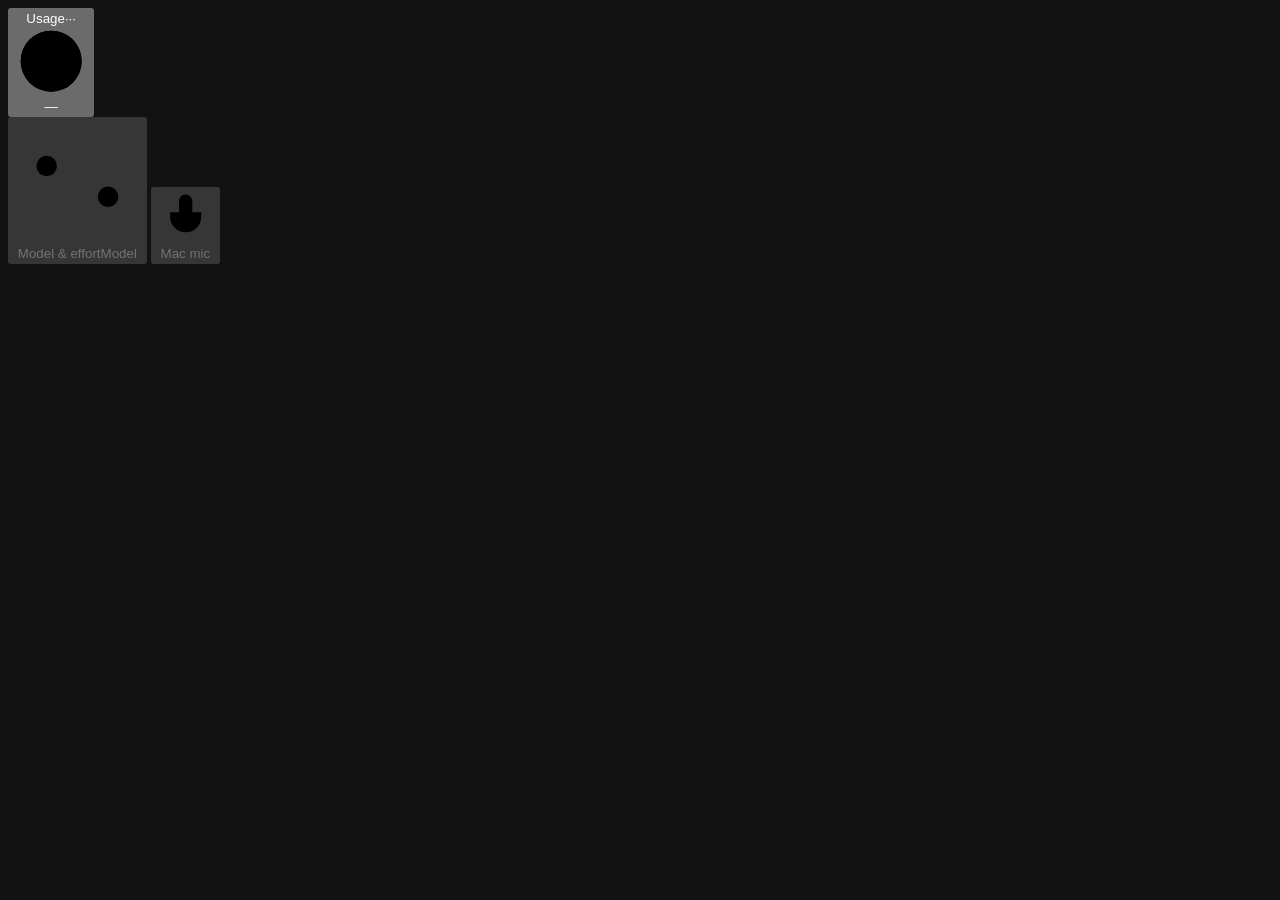
==== Sources/CodexUsageWeb/Resources/index.html @ e4d94e7c "Add Micro controls for models, dictation and pending requests" ====
<!doctype html>
<html lang="en">
<head>
  <meta charset="utf-8">
  <meta name="viewport" content="width=device-width, initial-scale=1, viewport-fit=cover">
  <meta name="color-scheme" content="dark">
  <meta name="theme-color" content="#141615">
  <meta name="apple-mobile-web-app-capable" content="yes">
  <meta name="referrer" content="no-referrer">
  <title>Codex-Usage Web Deck</title>
  <link rel="icon" href="data:,">
  <link rel="stylesheet" href="/deck.css">
  <script src="/deck.js" defer></script>
</head>
<body>
  <main class="remote" aria-label="Codex model deck">
    <div id="presets" class="deck-grid" aria-label="Model presets and usage" aria-busy="true">
      <button id="usage-key" type="button" class="deck-key usage-key" aria-label="Usage unavailable. Open deck controls" aria-haspopup="dialog">
        <span class="key-top"><span>Usage</span><span class="settings-icon" aria-hidden="true">···</span></span>
        <span class="usage-dial">
          <svg viewBox="0 0 120 120" aria-hidden="true"><circle class="ring-track" cx="60" cy="60" r="52"/><circle id="usage-ring" class="ring-value" cx="60" cy="60" r="52" pathLength="100" stroke-dasharray="0 100"/></svg>
          <span class="usage-reading"><span id="usage-value">—</span></span>
        </span>
      </button>
    </div>
    <nav id="micro-dock" class="micro-dock" aria-label="Codex controls">
      <button id="open-model" type="button" class="dock-button model-control" aria-haspopup="dialog" disabled>
        <svg viewBox="0 0 24 24" aria-hidden="true"><path d="M6 4v16m12-16v16M2 9h8m4 6h8"/><circle cx="6" cy="9" r="2"/><circle cx="18" cy="15" r="2"/></svg>
        <span id="model-control-label">Model & effort</span><span class="compact-model-label" aria-hidden="true">Model</span>
      </button>
      <button id="dictation" type="button" class="dock-button" aria-label="Start Mac dictation" aria-pressed="false" disabled>
        <svg viewBox="0 0 24 24" aria-hidden="true"><rect x="9" y="2" width="6" height="13" rx="3"/><path d="M5 10v2a7 7 0 0 0 14 0v-2M12 19v3m-4 0h8"/></svg>
        <span id="dictation-label">Mac mic</span>
      </button>
      <button id="open-requests" type="button" class="dock-button requests-control" aria-haspopup="dialog" hidden>
        <svg viewBox="0 0 24 24" aria-hidden="true"><path d="M20 3H4v14h5l3 4 3-4h5zM8 8h8m-8 4h5"/></svg><span id="requests-label">Requests</span>
      </button>
    </nav>
    <section id="pairing" class="pairing" aria-labelledby="pairing-title" hidden>
      <h1 id="pairing-title">Connect to your Mac</h1>
      <p>Open Web Deck in the Codex-Usage menu on your Mac and scan a new pairing QR code.</p>
      <p class="secondary">Keep both devices on the same Wi-Fi.</p>
      <button id="retry-pairing" type="button" class="control-button">Check connection</button>
    </section>
    <div id="notice" class="notice" hidden><p id="notice-text"></p><button id="dismiss-notice" type="button" aria-label="Dismiss notification">×</button></div>
    <p id="feedback" class="sr-only" role="status" aria-live="polite" aria-atomic="true"></p>
    <noscript><p class="notice">Enable JavaScript to use the deck.</p></noscript>
  </main>
  <dialog id="model-controls" aria-labelledby="model-title">
    <div class="dialog-heading"><h2 id="model-title">Model & effort</h2><button type="button" class="dialog-close" data-close="model-controls" aria-label="Close model controls">×</button></div>
    <label class="field-label" for="model-select">Model</label>
    <select id="model-select"></select>
    <div id="effort-dial" class="effort-dial" aria-hidden="true">
      <svg viewBox="0 0 160 160"><path class="dial-track" d="M30 130a70 70 0 1 1 100 0"/><circle class="dial-face" cx="80" cy="80" r="58"/><g id="dial-indicator"><path d="M80 34v12"/></g></svg>
      <span id="effort-value">—</span>
    </div>
    <label class="sr-only" for="effort-range">Reasoning effort</label>
    <input id="effort-range" type="range" min="0" max="0" step="1" value="0" disabled>
    <div class="effort-bounds" aria-hidden="true"><span id="effort-min"></span><span id="effort-max"></span></div>
    <p id="model-status" class="secondary" role="status">Choose a model, then drag or turn the dial.</p>
  </dialog>
  <dialog id="requests" aria-labelledby="requests-title">
    <div class="dialog-heading"><h2 id="requests-title">Codex is waiting</h2><button type="button" class="dialog-close" data-close="requests" aria-label="Close requests">×</button></div>
    <p id="request-target" class="secondary"></p>
    <div id="requests-content"></div>
    <p id="requests-status" class="secondary" role="status"></p>
  </dialog>
  <dialog id="controls" aria-labelledby="controls-title">
    <div class="dialog-heading"><h2 id="controls-title">Deck controls</h2><button id="close-controls" type="button" aria-label="Close controls">×</button></div>
    <p id="connection-label" class="secondary">Connecting</p>
    <p class="field-label">Active chat</p><p id="target-title">Waiting for Codex…</p>
    <p id="usage-details" class="secondary"></p>
    <p id="pending-unavailable" class="secondary" hidden></p>
    <div class="control-grid">
      <button id="fullscreen" type="button" class="control-button">Enter full screen</button>
      <button id="refresh" type="button" class="control-button">Refresh</button>
      <button id="logout" type="button" class="control-button" hidden>Disconnect</button>
    </div>
    <p id="controls-status" class="request-error" role="status"></p>
    <p id="fullscreen-help" class="secondary" hidden></p>
  </dialog>
</body>
</html>
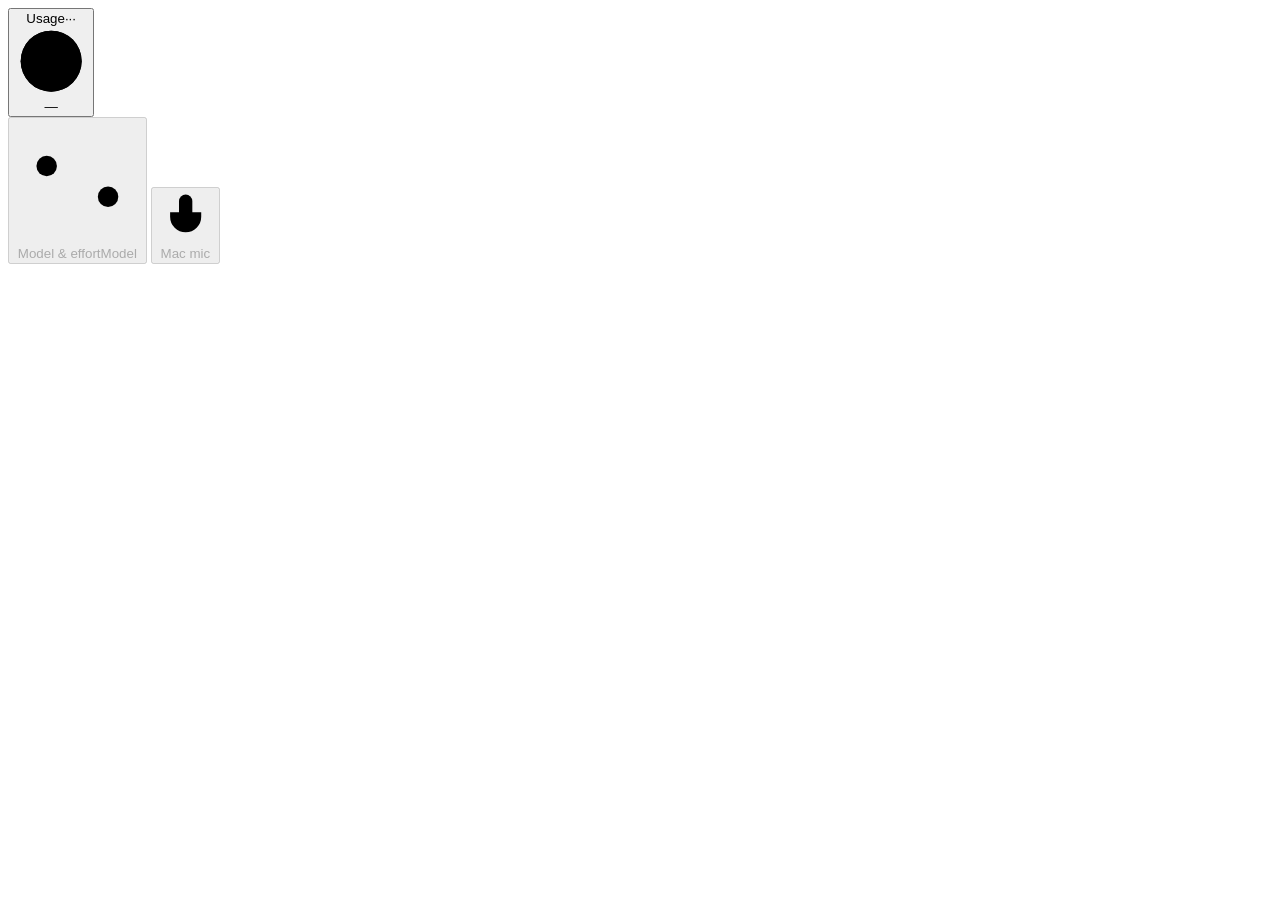
==== commit 8b5053ac: "Restyle Web Deck with white physical keycaps" ====
--- a/Sources/CodexUsageWeb/Resources/index.html
+++ b/Sources/CodexUsageWeb/Resources/index.html
@@ -3,8 +3,8 @@
 <head>
   <meta charset="utf-8">
   <meta name="viewport" content="width=device-width, initial-scale=1, viewport-fit=cover">
-  <meta name="color-scheme" content="dark">
-  <meta name="theme-color" content="#141615">
+  <meta name="color-scheme" content="light">
+  <meta name="theme-color" content="#e3e7e8">
   <meta name="apple-mobile-web-app-capable" content="yes">
   <meta name="referrer" content="no-referrer">
   <title>Codex-Usage Web Deck</title>
@@ -14,6 +14,7 @@
 </head>
 <body>
   <main class="remote" aria-label="Codex model deck">
+    <div class="deck-surface">
     <div id="presets" class="deck-grid" aria-label="Model presets and usage" aria-busy="true">
       <button id="usage-key" type="button" class="deck-key usage-key" aria-label="Usage unavailable. Open deck controls" aria-haspopup="dialog">
         <span class="key-top"><span>Usage</span><span class="settings-icon" aria-hidden="true">···</span></span>
@@ -36,6 +37,7 @@
         <svg viewBox="0 0 24 24" aria-hidden="true"><path d="M20 3H4v14h5l3 4 3-4h5zM8 8h8m-8 4h5"/></svg><span id="requests-label">Requests</span>
       </button>
     </nav>
+    </div>
     <section id="pairing" class="pairing" aria-labelledby="pairing-title" hidden>
       <h1 id="pairing-title">Connect to your Mac</h1>
       <p>Open Web Deck in the Codex-Usage menu on your Mac and scan a new pairing QR code.</p>
@@ -51,7 +53,7 @@
     <label class="field-label" for="model-select">Model</label>
     <select id="model-select"></select>
     <div id="effort-dial" class="effort-dial" aria-hidden="true">
-      <svg viewBox="0 0 160 160"><path class="dial-track" d="M30 130a70 70 0 1 1 100 0"/><circle class="dial-face" cx="80" cy="80" r="58"/><g id="dial-indicator"><path d="M80 34v12"/></g></svg>
+      <svg viewBox="0 0 160 160"><defs><linearGradient id="dial-material" x1="0" y1="0" x2=".8" y2="1"><stop stop-color="#ffffff"/><stop offset="1" stop-color="#d4dbdd"/></linearGradient></defs><path class="dial-track" d="M30 130a70 70 0 1 1 100 0"/><circle class="dial-face" cx="80" cy="80" r="58"/><g id="dial-indicator"><path d="M80 34v12"/></g></svg>
       <span id="effort-value">—</span>
     </div>
     <label class="sr-only" for="effort-range">Reasoning effort</label>
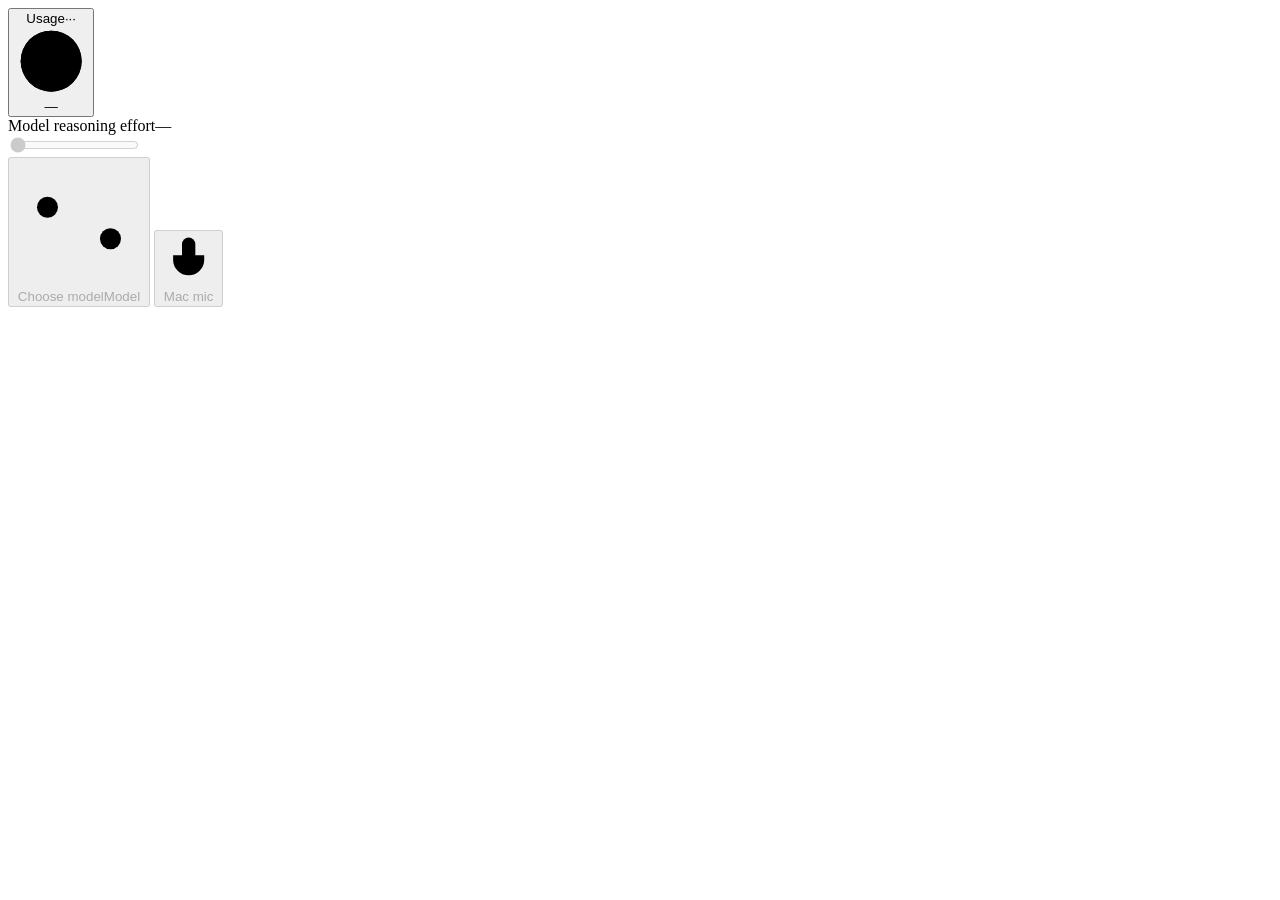
==== commit a4049294: "Place active-model effort slider directly on Web Deck" ====
--- a/Sources/CodexUsageWeb/Resources/index.html
+++ b/Sources/CodexUsageWeb/Resources/index.html
@@ -24,10 +24,15 @@
         </span>
       </button>
     </div>
+    <div id="effort-control" class="effort-control">
+      <div class="effort-heading"><label for="effort-range"><span id="effort-model">Model</span><span class="sr-only"> reasoning effort</span></label><output id="effort-value" for="effort-range">—</output></div>
+      <input id="effort-range" type="range" min="0" max="0" step="1" value="0" disabled>
+      <div class="effort-bounds" aria-hidden="true"><span id="effort-min"></span><span id="effort-max"></span></div>
+    </div>
     <nav id="micro-dock" class="micro-dock" aria-label="Codex controls">
       <button id="open-model" type="button" class="dock-button model-control" aria-haspopup="dialog" disabled>
         <svg viewBox="0 0 24 24" aria-hidden="true"><path d="M6 4v16m12-16v16M2 9h8m4 6h8"/><circle cx="6" cy="9" r="2"/><circle cx="18" cy="15" r="2"/></svg>
-        <span id="model-control-label">Model & effort</span><span class="compact-model-label" aria-hidden="true">Model</span>
+        <span id="model-control-label">Choose model</span><span class="compact-model-label" aria-hidden="true">Model</span>
       </button>
       <button id="dictation" type="button" class="dock-button" aria-label="Start Mac dictation" aria-pressed="false" disabled>
         <svg viewBox="0 0 24 24" aria-hidden="true"><rect x="9" y="2" width="6" height="13" rx="3"/><path d="M5 10v2a7 7 0 0 0 14 0v-2M12 19v3m-4 0h8"/></svg>
@@ -49,17 +54,10 @@
     <noscript><p class="notice">Enable JavaScript to use the deck.</p></noscript>
   </main>
   <dialog id="model-controls" aria-labelledby="model-title">
-    <div class="dialog-heading"><h2 id="model-title">Model & effort</h2><button type="button" class="dialog-close" data-close="model-controls" aria-label="Close model controls">×</button></div>
+    <div class="dialog-heading"><h2 id="model-title">Model</h2><button type="button" class="dialog-close" data-close="model-controls" aria-label="Close model controls">×</button></div>
     <label class="field-label" for="model-select">Model</label>
     <select id="model-select"></select>
-    <div id="effort-dial" class="effort-dial" aria-hidden="true">
-      <svg viewBox="0 0 160 160"><defs><linearGradient id="dial-material" x1="0" y1="0" x2=".8" y2="1"><stop stop-color="#ffffff"/><stop offset="1" stop-color="#d4dbdd"/></linearGradient></defs><path class="dial-track" d="M30 130a70 70 0 1 1 100 0"/><circle class="dial-face" cx="80" cy="80" r="58"/><g id="dial-indicator"><path d="M80 34v12"/></g></svg>
-      <span id="effort-value">—</span>
-    </div>
-    <label class="sr-only" for="effort-range">Reasoning effort</label>
-    <input id="effort-range" type="range" min="0" max="0" step="1" value="0" disabled>
-    <div class="effort-bounds" aria-hidden="true"><span id="effort-min"></span><span id="effort-max"></span></div>
-    <p id="model-status" class="secondary" role="status">Choose a model, then drag or turn the dial.</p>
+    <p id="model-status" class="secondary" role="status">Choose a model to apply it.</p>
   </dialog>
   <dialog id="requests" aria-labelledby="requests-title">
     <div class="dialog-heading"><h2 id="requests-title">Codex is waiting</h2><button type="button" class="dialog-close" data-close="requests" aria-label="Close requests">×</button></div>
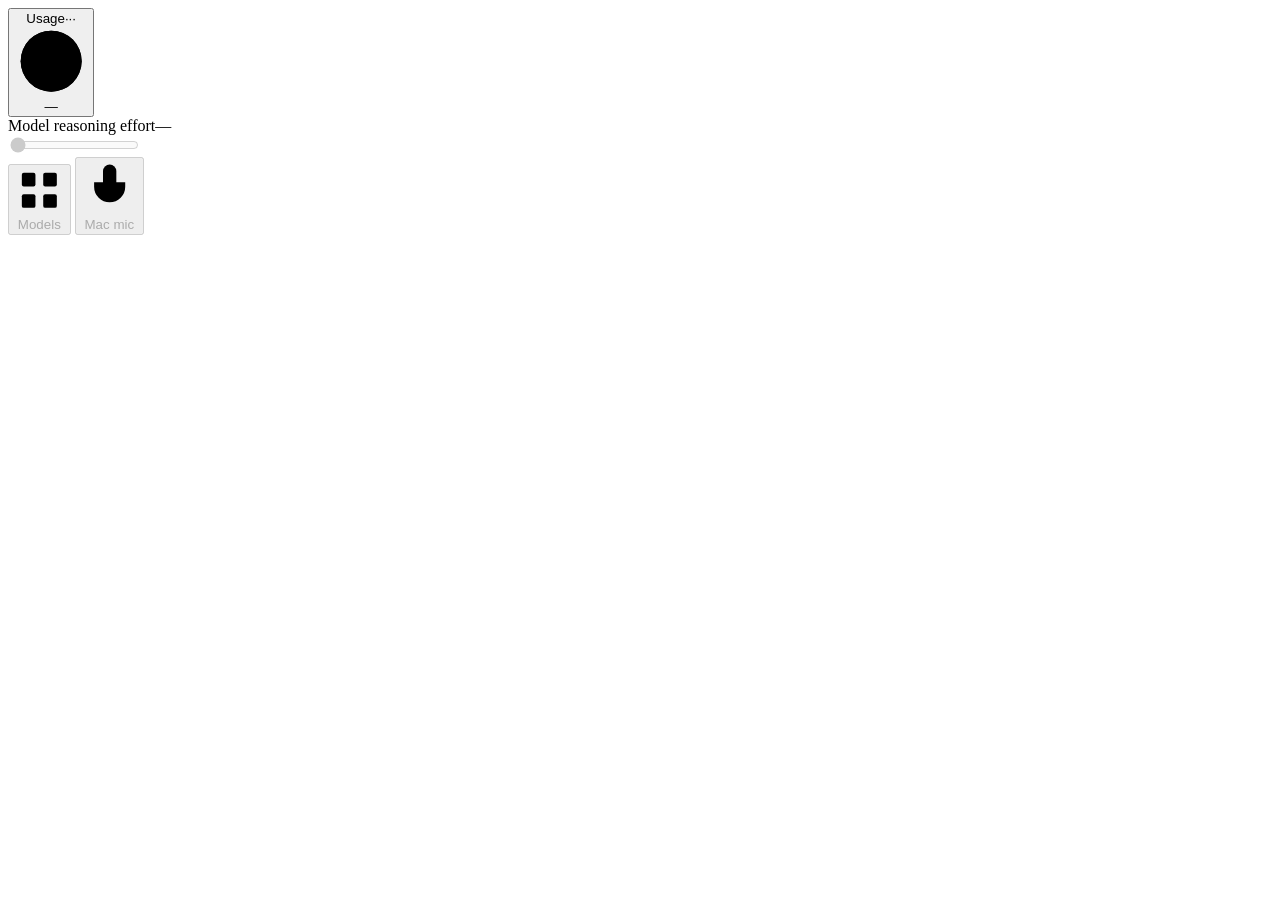
==== commit 45d9aafd: "Rename Codex Deck and switch between models and presets inline" ====
--- a/Sources/CodexUsageWeb/Resources/index.html
+++ b/Sources/CodexUsageWeb/Resources/index.html
@@ -7,7 +7,8 @@
   <meta name="theme-color" content="#e3e7e8">
   <meta name="apple-mobile-web-app-capable" content="yes">
   <meta name="referrer" content="no-referrer">
-  <title>Codex-Usage Web Deck</title>
+  <title>Codex Deck</title>
+  <meta name="apple-mobile-web-app-title" content="Codex Deck">
   <link rel="icon" href="data:,">
   <link rel="stylesheet" href="/deck.css">
   <script src="/deck.js" defer></script>
@@ -15,6 +16,7 @@
 <body>
   <main class="remote" aria-label="Codex model deck">
     <div class="deck-surface">
+    <div id="key-surface" class="key-surface" data-view="presets">
     <div id="presets" class="deck-grid" aria-label="Model presets and usage" aria-busy="true">
       <button id="usage-key" type="button" class="deck-key usage-key" aria-label="Usage unavailable. Open deck controls" aria-haspopup="dialog">
         <span class="key-top"><span>Usage</span><span class="settings-icon" aria-hidden="true">···</span></span>
@@ -24,15 +26,17 @@
         </span>
       </button>
     </div>
+    <div id="model-catalog" class="model-catalog" aria-label="Models" hidden></div>
+    </div>
     <div id="effort-control" class="effort-control">
       <div class="effort-heading"><label for="effort-range"><span id="effort-model">Model</span><span class="sr-only"> reasoning effort</span></label><output id="effort-value" for="effort-range">—</output></div>
       <input id="effort-range" type="range" min="0" max="0" step="1" value="0" disabled>
       <div class="effort-bounds" aria-hidden="true"><span id="effort-min"></span><span id="effort-max"></span></div>
     </div>
     <nav id="micro-dock" class="micro-dock" aria-label="Codex controls">
-      <button id="open-model" type="button" class="dock-button model-control" aria-haspopup="dialog" disabled>
-        <svg viewBox="0 0 24 24" aria-hidden="true"><path d="M6 4v16m12-16v16M2 9h8m4 6h8"/><circle cx="6" cy="9" r="2"/><circle cx="18" cy="15" r="2"/></svg>
-        <span id="model-control-label">Choose model</span><span class="compact-model-label" aria-hidden="true">Model</span>
+      <button id="open-model" type="button" class="dock-button model-control" aria-controls="model-catalog" aria-expanded="false" disabled>
+        <svg viewBox="0 0 24 24" aria-hidden="true"><rect x="3" y="3" width="7" height="7" rx="1"/><rect x="14" y="3" width="7" height="7" rx="1"/><rect x="3" y="14" width="7" height="7" rx="1"/><rect x="14" y="14" width="7" height="7" rx="1"/></svg>
+        <span id="model-control-label">Models</span>
       </button>
       <button id="dictation" type="button" class="dock-button" aria-label="Start Mac dictation" aria-pressed="false" disabled>
         <svg viewBox="0 0 24 24" aria-hidden="true"><rect x="9" y="2" width="6" height="13" rx="3"/><path d="M5 10v2a7 7 0 0 0 14 0v-2M12 19v3m-4 0h8"/></svg>
@@ -45,7 +49,7 @@
     </div>
     <section id="pairing" class="pairing" aria-labelledby="pairing-title" hidden>
       <h1 id="pairing-title">Connect to your Mac</h1>
-      <p>Open Web Deck in the Codex-Usage menu on your Mac and scan a new pairing QR code.</p>
+      <p>Open Web Deck in the Codex Deck menu on your Mac and scan a new pairing QR code.</p>
       <p class="secondary">Keep both devices on the same Wi-Fi.</p>
       <button id="retry-pairing" type="button" class="control-button">Check connection</button>
     </section>
@@ -53,12 +57,6 @@
     <p id="feedback" class="sr-only" role="status" aria-live="polite" aria-atomic="true"></p>
     <noscript><p class="notice">Enable JavaScript to use the deck.</p></noscript>
   </main>
-  <dialog id="model-controls" aria-labelledby="model-title">
-    <div class="dialog-heading"><h2 id="model-title">Model</h2><button type="button" class="dialog-close" data-close="model-controls" aria-label="Close model controls">×</button></div>
-    <label class="field-label" for="model-select">Model</label>
-    <select id="model-select"></select>
-    <p id="model-status" class="secondary" role="status">Choose a model to apply it.</p>
-  </dialog>
   <dialog id="requests" aria-labelledby="requests-title">
     <div class="dialog-heading"><h2 id="requests-title">Codex is waiting</h2><button type="button" class="dialog-close" data-close="requests" aria-label="Close requests">×</button></div>
     <p id="request-target" class="secondary"></p>
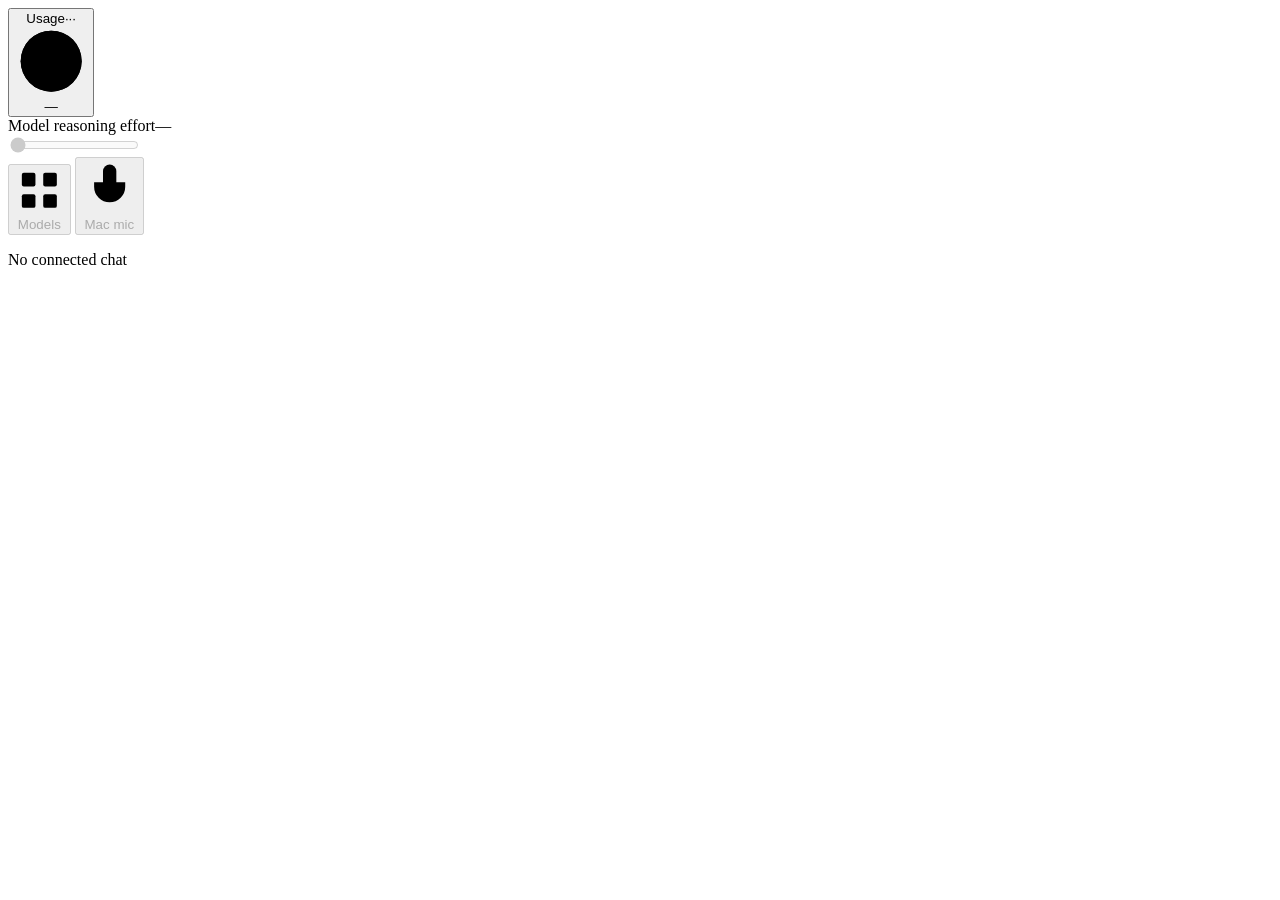
==== commit acb4246c: "Add a wider Micro-style frame with live chat status colors" ====
--- a/Sources/CodexUsageWeb/Resources/index.html
+++ b/Sources/CodexUsageWeb/Resources/index.html
@@ -15,7 +15,7 @@
 </head>
 <body>
   <main class="remote" aria-label="Codex model deck">
-    <div class="deck-surface">
+    <div class="deck-surface" data-activity="off" aria-describedby="activity-announcement">
     <div id="key-surface" class="key-surface" data-view="presets">
     <div id="presets" class="deck-grid" aria-label="Model presets and usage" aria-busy="true">
       <button id="usage-key" type="button" class="deck-key usage-key" aria-label="Usage unavailable. Open deck controls" aria-haspopup="dialog">
@@ -30,7 +30,7 @@
     </div>
     <div id="effort-control" class="effort-control">
       <div class="effort-heading"><label for="effort-range"><span id="effort-model">Model</span><span class="sr-only"> reasoning effort</span></label><output id="effort-value" for="effort-range">—</output></div>
-      <input id="effort-range" type="range" min="0" max="0" step="1" value="0" disabled>
+      <input id="effort-range" type="range" min="0" max="0" step="0.01" value="0" disabled>
       <div class="effort-bounds" aria-hidden="true"><span id="effort-min"></span><span id="effort-max"></span></div>
     </div>
     <nav id="micro-dock" class="micro-dock" aria-label="Codex controls">
@@ -55,6 +55,7 @@
     </section>
     <div id="notice" class="notice" hidden><p id="notice-text"></p><button id="dismiss-notice" type="button" aria-label="Dismiss notification">×</button></div>
     <p id="feedback" class="sr-only" role="status" aria-live="polite" aria-atomic="true"></p>
+    <p id="activity-announcement" class="sr-only" role="status" aria-live="polite" aria-atomic="true">No connected chat</p>
     <noscript><p class="notice">Enable JavaScript to use the deck.</p></noscript>
   </main>
   <dialog id="requests" aria-labelledby="requests-title">
@@ -67,6 +68,7 @@
     <div class="dialog-heading"><h2 id="controls-title">Deck controls</h2><button id="close-controls" type="button" aria-label="Close controls">×</button></div>
     <p id="connection-label" class="secondary">Connecting</p>
     <p class="field-label">Active chat</p><p id="target-title">Waiting for Codex…</p>
+    <p id="chat-activity" class="secondary">No connected chat</p>
     <p id="usage-details" class="secondary"></p>
     <p id="pending-unavailable" class="secondary" hidden></p>
     <div class="control-grid">
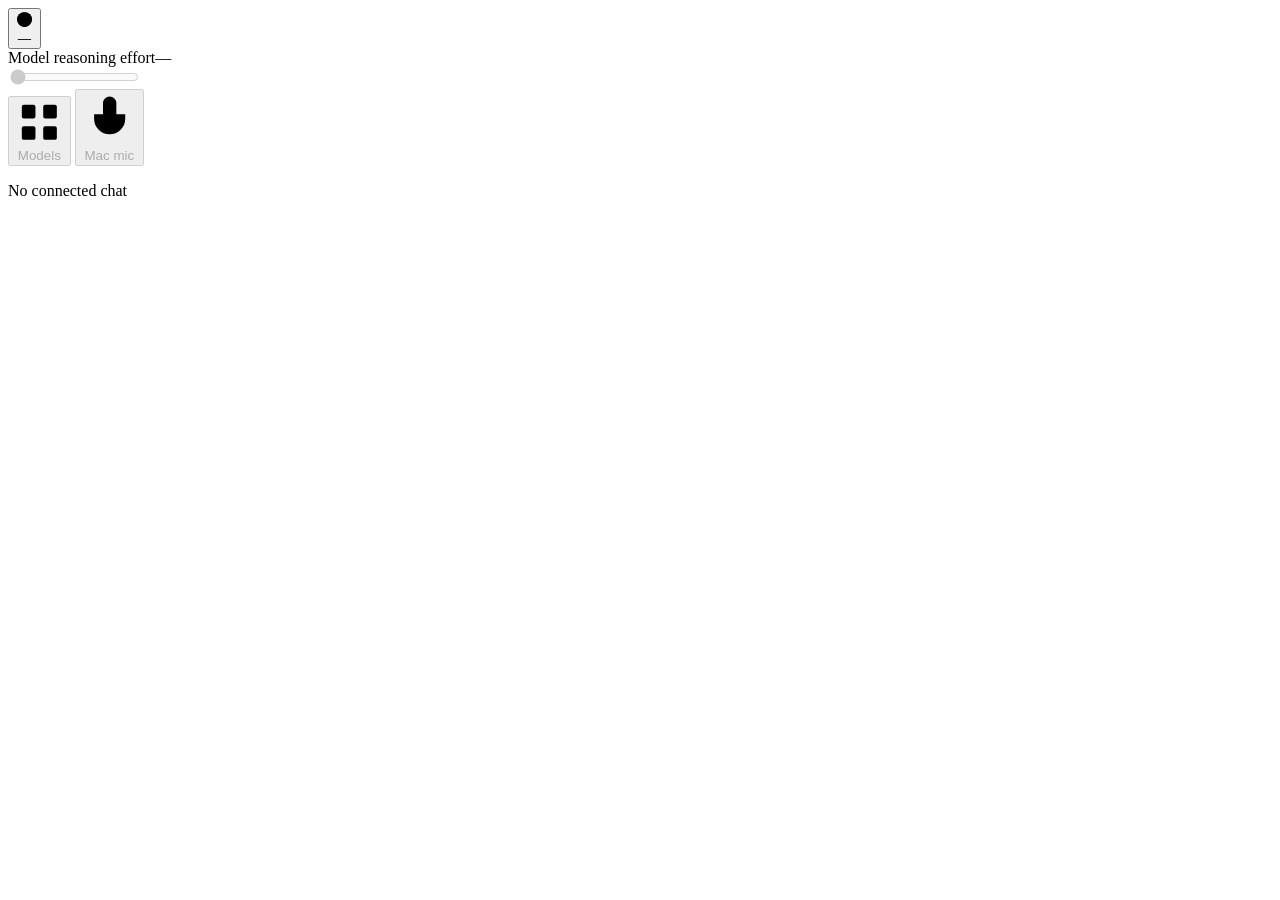
==== commit 750dd0cf: "Simplify usage key and expose customizable button settings" ====
--- a/Sources/CodexUsageWeb/Resources/index.html
+++ b/Sources/CodexUsageWeb/Resources/index.html
@@ -18,8 +18,7 @@
     <div class="deck-surface" data-activity="off" aria-describedby="activity-announcement">
     <div id="key-surface" class="key-surface" data-view="presets">
     <div id="presets" class="deck-grid" aria-label="Model presets and usage" aria-busy="true">
-      <button id="usage-key" type="button" class="deck-key usage-key" aria-label="Usage unavailable. Open deck controls" aria-haspopup="dialog">
-        <span class="key-top"><span>Usage</span><span class="settings-icon" aria-hidden="true">···</span></span>
+      <button id="usage-key" type="button" class="deck-key usage-key" aria-label="Usage unavailable. Open usage details" aria-haspopup="dialog">
         <span class="usage-dial">
           <svg viewBox="0 0 120 120" aria-hidden="true"><circle class="ring-track" cx="60" cy="60" r="52"/><circle id="usage-ring" class="ring-value" cx="60" cy="60" r="52" pathLength="100" stroke-dasharray="0 100"/></svg>
           <span class="usage-reading"><span id="usage-value">—</span></span>
@@ -65,7 +64,7 @@
     <p id="requests-status" class="secondary" role="status"></p>
   </dialog>
   <dialog id="controls" aria-labelledby="controls-title">
-    <div class="dialog-heading"><h2 id="controls-title">Deck controls</h2><button id="close-controls" type="button" aria-label="Close controls">×</button></div>
+    <div class="dialog-heading"><h2 id="controls-title">Usage</h2><button id="close-controls" type="button" aria-label="Close usage details">×</button></div>
     <p id="connection-label" class="secondary">Connecting</p>
     <p class="field-label">Active chat</p><p id="target-title">Waiting for Codex…</p>
     <p id="chat-activity" class="secondary">No connected chat</p>
